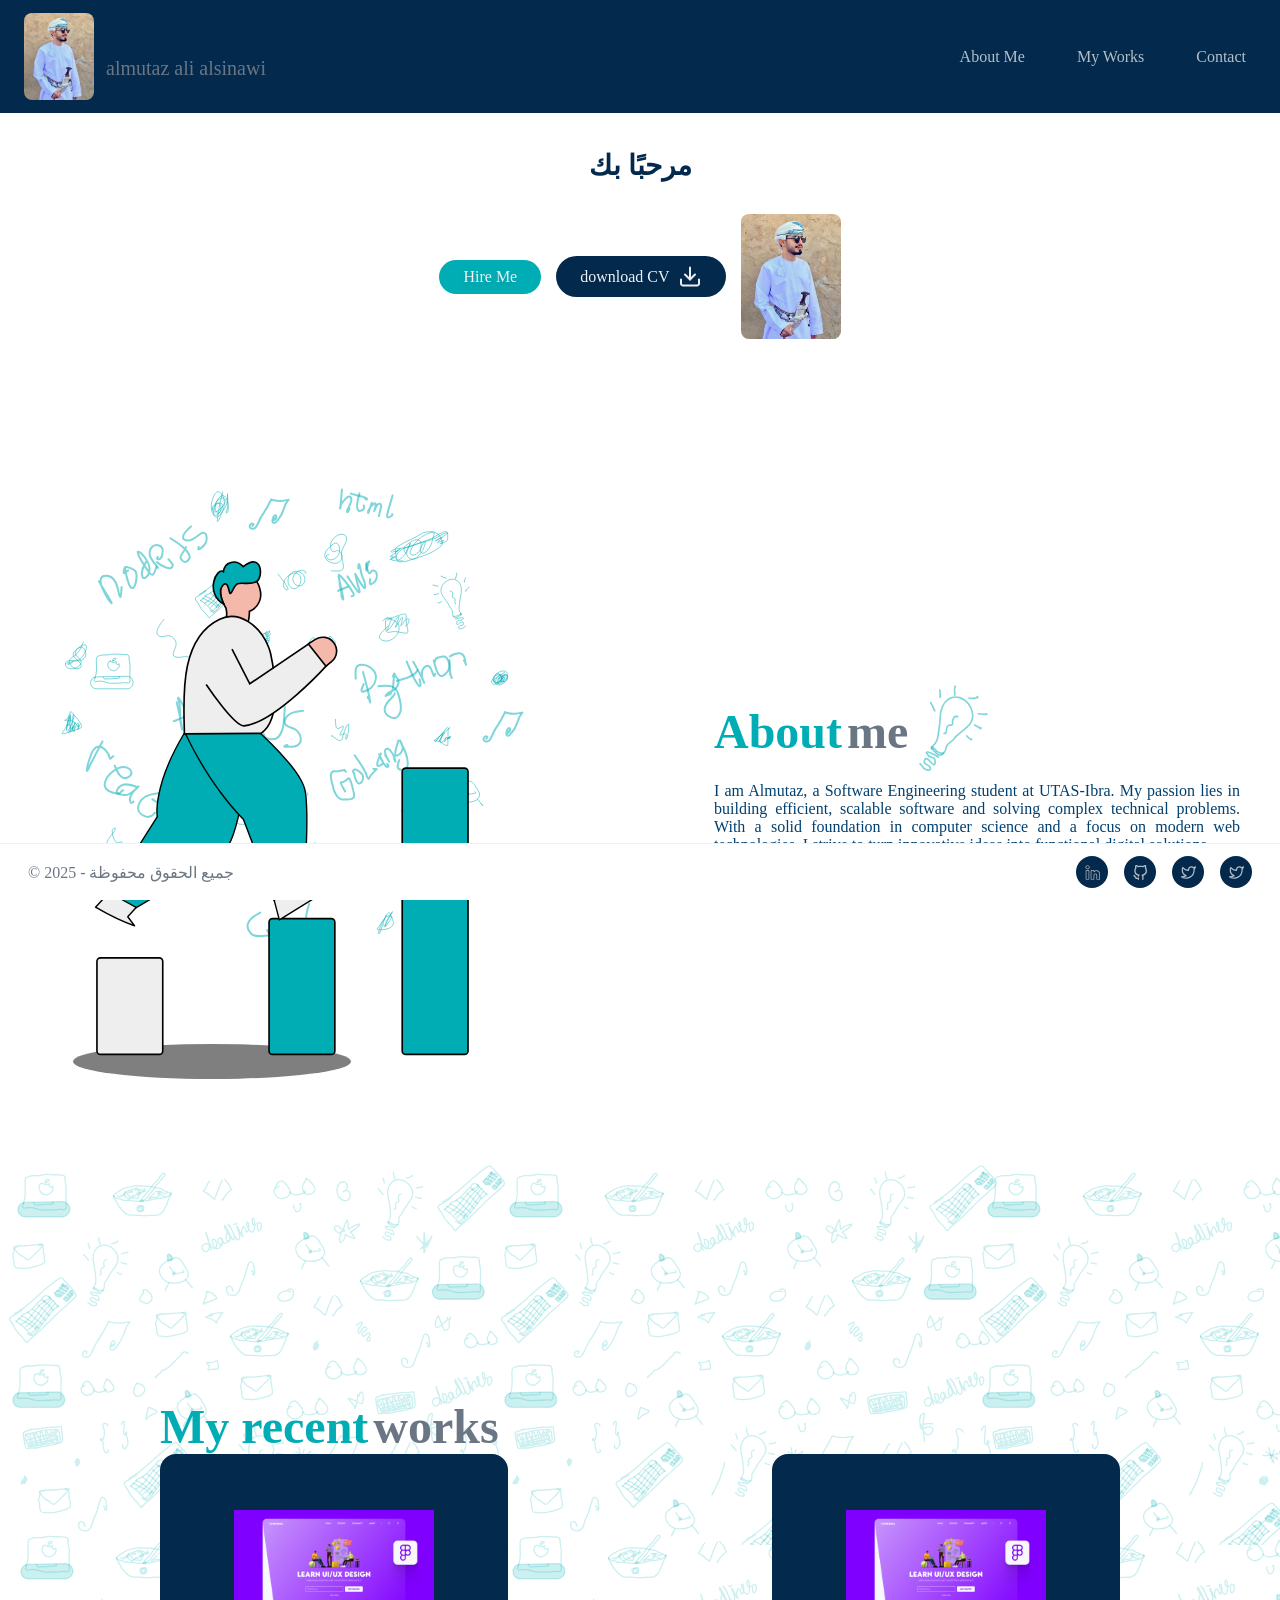
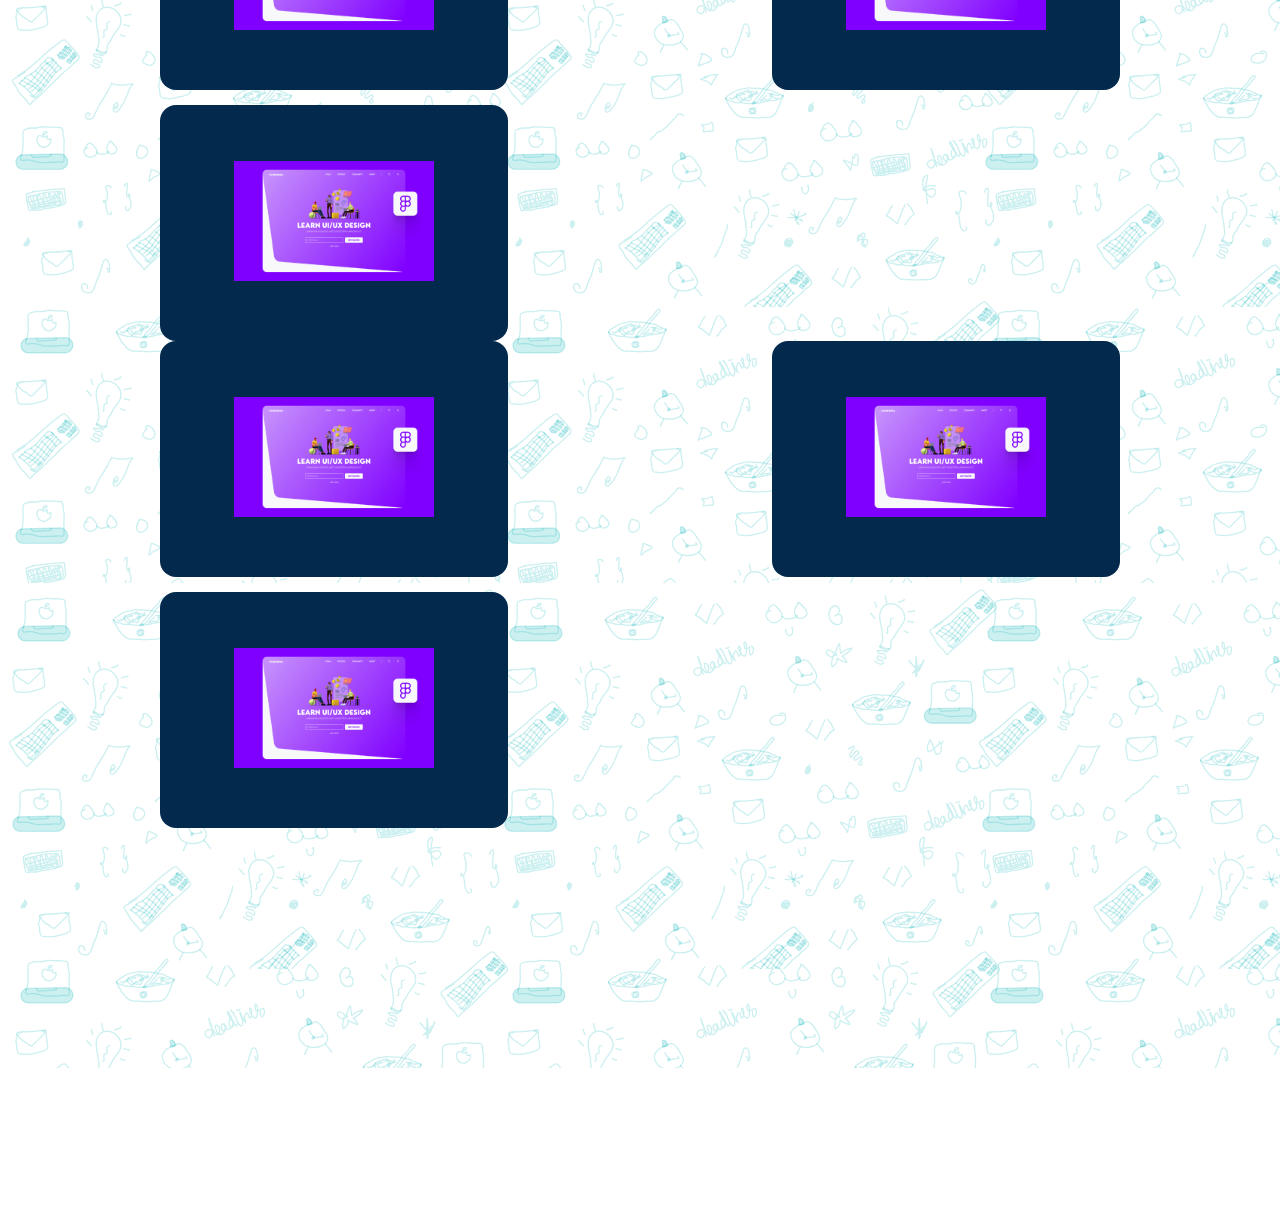
==== index.html @ 0784001b "my web 1.1" ====
<!-- index.html -->
<!doctype html>
<html lang="en" dir="rtl">
<head>
  <meta charset="utf-8">
  <meta name="viewport" content="width=device-width,initial-scale=1">
  <title>almutaz alsinawi</title>
  <link rel="stylesheet" href="styles.css" />
</head>


<body>
  <header>
    <div class="brand">
        <img src="img/imgindex/almutaz1.jpeg" alt="almutaz logo" class="logo-img">
      <div>
        <div>almutaz alsinawi</div>
        <div class="subtext">almutaz ali alsinawi</div>
      </div>
    </div>
    <nav class="navigation"><ul>
      <li><a class="nav-link" href="#aboutMe">About Me</a></li>
      <li><a class="nav-link" href="#about">My Works</a></li>
      <li><a class="nav-link" href="#categories">Contact</a></li>
      </ul>
    </nav>
  </header>

  <section class="hero">
    <div class="hero-left">
      <h1 class="headline">مرحبًا بك </h1>
      <!--
      <p class="sub">I'm Almutaz. I'm study in UTAS-Ibra. I'm Software Engineer</p>-->
    </div>
    <div class="hero-right">
      <a class="hireMe" href="#products">Hire Me</a>
      <a class="cv" href="CV/CV.pdf" download>download CV
        <img src="img/svg/download.svg" alt="download butten" />
      </a>
      <img src="img/imgindex/almutaz1.jpeg" alt="" class="heroImg">
    </div>
  </section>

  <section class="aboutMe" id="aboutMe">
          <img 
            src="img/svg/AboutMe.svg" 
            alt="aboutMeImg" 
            class="aboutMeImg">
          <div class="textContainer">
            <div class="textTitle">
              <h1 class="aboutName">About</h1>
              <h1 class="aboutTitle">me</h1>
              <img src="img/svg/lightbulb.svg" alt="lightbulb" class="light">
            </div>
            <p class="aboutMePar">
              I am Almutaz, a Software Engineering student at UTAS-Ibra.
               My passion lies in building efficient, 
               scalable software and solving complex technical problems. 
               With a solid foundation in computer science and a focus on modern web technologies,
               I strive to turn innovative ideas into functional digital solutions.
            </p>
          </div>
  </section>
    

  <section class="works" id="mywoks">
    <div class="workContainer">
      <div class="projectTitle">
        <h1 class="aboutName">My recent </h1>
        <h1 class="aboutTitle">works </h1>

      </div>
      <ul>
      <li><a class="nav-link" href="https://www.youtube.com/watch?v=VzAxCThj_5k&t=2006s"
         target="_blank"><img src="img/work/landingPage.png"></a></li>

      <li><a class="nav-link" href="https://www.youtube.com/watch?v=VzAxCThj_5k&t=2006s"
         target="_blank"><img src="img/work/landingPage.png"></a></li>

      <li><a class="nav-link" href="https://www.youtube.com/watch?v=VzAxCThj_5k&t=2006s"
         target="_blank"><img src="img/work/landingPage.png"></a></li>
      </ul>

      <ul>
      <li><a class="nav-link" href="https://www.youtube.com/watch?v=VzAxCThj_5k&t=2006s"
         target="_blank"><img src="img/work/landingPage.png"></a></li>

      <li><a class="nav-link" href="https://www.youtube.com/watch?v=VzAxCThj_5k&t=2006s"
         target="_blank"><img src="img/work/landingPage.png"></a></li>
         
      <li><a class="nav-link" href="https://www.youtube.com/watch?v=VzAxCThj_5k&t=2006s"
         target="_blank"><img src="img/work/landingPage.png"></a></li>
      </ul>
    
    </div>
  </section>

<!--
  <section class="contactContacMe" id="contactMe">
    <div class="contactTitle">
      <h1 class="aboutName">contact</h1>
      <h1 class="aboutTitle">me</h1>
    </div>
    <div class="contact">

      <div class="emailAndPhone"></div>
      <img src="img/svg/Email.svg" alt="email">
      <a href="mailro:almutaz1100@gmail.com">
        <h3>almutaz1100@gmail.com</h3>
      </a>
      </div>

      <div class="emailAndPhone"></div>
      <img src="img/svg/phone.svg" alt="phone">
        <h3>+968 9110 ****</h3>
      </a>
      </div>

    </div>

    <div class="socialMedia">
      <a href=""
      target="_blank">
      <img src="img/svg/linkedin.svg" alt="my linkedin"></a>

      <a href=""
      target="_blank">
      <img src="img/svg/github.svg" alt="my linkedin"></a>

      <a href=""
      target="_blank">
      <img src="img/svg/twitter.svg" alt="my linkedin"></a>

      <a href=""
      target="_blank">
      <img src="img/svg/twitter.svg" alt="my linkedin"></a>

    </div>

  </section>

-->


    

    

  <footer>
    <div class="footer-left">© 2025 - جميع الحقوق محفوظة</div>
    <div class="socialMedia">
      <a href=""
      target="_blank">
      <img src="img/svg/linkedin.svg" alt="my linkedin"></a>

      <a href=""
      target="_blank">
      <img src="img/svg/github.svg" alt="my linkedin"></a>

      <a href=""
      target="_blank">
      <img src="img/svg/twitter.svg" alt="my linkedin"></a>

      <a href=""
      target="_blank">
      <img src="img/svg/twitter.svg" alt="my linkedin"></a>

    </div>
    <!--
    <div class="socials"><a 
      href="https://www.tiktok.com/@alazzstore" target="_blank">
      تابعنا على تيك توك</a></div> -->
  </footer>

  <script>
    const searchInput = document.getElementById('search');
    const searchBtn = document.getElementById('searchBtn');
    const cards = Array.from(document.querySelectorAll('.product-card'));
    function doSearch(){
      const q = searchInput.value.trim().toLowerCase();
      cards.forEach(card=>{
        const title = card.dataset.title.toLowerCase();
        card.style.display = (q==='' || title.includes(q))? '' : 'none';
      });
    }
    searchBtn.addEventListener('click', doSearch);
    searchInput.addEventListener('keydown', e=>{if(e.key==='Enter')doSearch();});
  </script>


<script src="script.js"></script>


</body>
</html>
---- styles.css ----
:root{
--bg: #ffffff;
--dark-blue: #03294c;
--pale-yellow: #f7e8b8;
--muted: #6b7684;
--card-shadow: 0 6px 18px rgba(3,41,76,0.08);
}
* {box-sizing:border-box;
  margin:0;
  padding:0;
  scroll-behavior: smooth;
  font-family: "Poppins", serif;
} 


body{
  justify-content: space-between; /* هذا السطر هو السر: يدفع اللوجو لليسار والروابط لليمين */  direction: ltr; /* لضمان أن اليسار هو البداية للوجو */
  margin:0;
  font-family:'Segoe UI',Tahoma,sans-serif;
  background:var(--bg);
  color:#0b1220;
  padding-bottom:80px;
}
header {
  background: var(--dark-blue);
  color: white;
  display: flex;
  justify-content: space-between;
  align-items: center;
  padding: 0.8rem 1.5rem;
  position: sticky;
  top: 0;
  z-index: 1000;
}
.logo-img {
  width: 70px;        /* يمكن تعديل الحجم حسب اللوجو */
  height: auto;       /* يحافظ على نسبة الصورة */
  border-radius: 8px; /* إذا أردت زوايا مستديرة */
  object-fit: contain;
}

.navigation ul{

    display:flex;
    list-style-type: none;
    gap: 2rem;
}
.navigation a:hover{
    color:#00adb5;
}


.brand{display:flex;
    align-items:center;
    gap:12px;font-weight:700;
    font-size:20px;
    color:var(--dark-blue)}

.logo-bubble{width:44px;
    height:44px;
    border-radius:10px;
    background:var(--pale-yellow);
    display:flex;
    align-items:center;
    justify-content:center;
    font-weight:700;
    color:var(--dark-blue);
    box-shadow:var(--card-shadow)}

.subtext{font-size:20px;
    color:var(--muted);
    font-weight:500}
nav{display:flex;
    gap:16px;
    align-items:center}

a.nav-link{color:#ffffffb3;
    text-decoration:none;
    padding:8px 10px;
    border-radius:8px}
a.nav-link:hover{background:transparent;
    color:#f7e8b8}
.hero{padding:36px 28px;
    display:flex;
    gap:20px;
    align-items:center;      /* لتوسيط العناصر أفقياً */
    justify-content:center;  /* لتوسيط العناصر عمودياً */
    flex-direction: column; 
    text-align: center;      /* لضمان توسيط النصوص داخل الحاوية */
    margin: 5 rem auto;
}
.hero-left{
  max-width:720px;
  width:100%;
}

.hero-right{
  max-width:720px;
  display: flex;  /* تفعيل نظام الفليكس لجعل العناصر بجانب بعضها */
  gap: 15px;      /* إضافة مسافة مناسبة بين الزرين */
  align-items: center;    /* لضمان محاذاتهم عمودياً بشكل متناسق */
  justify-content: center; /* لتوسيط الأزرار تحت النص */
  flex-wrap: wrap;        /* للسماح بنزولهم تحت بعض في الشاشات الصغيرة جداً */
  flex-direction: row;    /* التأكد من ترتيبها أفقياً */
}

.hireMe {
    display: inline-flex;   /* للسماح للأيقونة والنص بالظهور بجانب بعض داخل الزر */
    background-color: #00adb5;
    color: #eef2f6;
    border-radius: 24px;
    text-decoration: none;
    padding: 0.5rem 1.5rem;
    text-shadow: 0px 4px 4px rgba(0,0,0,0.1);
}
.cv {
    background-color: var(--dark-blue);
    color: #eef2f6;
    border-radius: 24px;
    text-decoration: none;
    padding: 0.5rem 1.5rem;
    text-shadow: 0px 4px 4px rgba(0,0,0,0.1);
    display: flex;
    align-items: center;
    gap: 0.5rem;
    backdrop-filter: var(--dark-blue);

}
.heroImg {
  width: 100px;        /* يمكن تعديل الحجم حسب اللوجو */
  height: auto;       /* يحافظ على نسبة الصورة */
  border-radius: 8px; /* إذا أردت زوايا مستديرة */
  object-fit: contain;
}


.headline{font-size:28px;
    font-weight:
    800;
    color:var(--dark-blue);
    margin:0 0 12px}
.sub{color:var(--muted);
    margin:0 0 18px}

.promo-box{width:220px;height:140px;
    border-radius:12px;
    background:linear-gradient(180deg,var(--dark-blue),#02406f);
    display:flex;
    align-items:center;
    justify-content:center;
    color:white;
    font-weight:700}
.container{padding:0 28px}

/* aboutMe  */
.aboutMe{
  display: flex;
  justify-content: space-between;
  align-items: center;
  margin: 5rem auto;
  max-width: 1200px;
  gap: 10rem;
}
.textContainer{
  display: flex;
  flex-direction: column;
}
.textTitle {
  display: flex;
  align-items: center;
  gap: 5px;
  font-size: 2rem;
}
.aboutName{
  color: #00adb5;
}
.aboutTitle{
  color: #6b7684;
}
.aboutMePar{
  text-align: justify;
  color: #02406f;
}


/* works  */
.works{
  background-image: url("img/svg/background.svg");
  padding: 10rem 10rem;
  margin: 5rem 0rem;
}
.workContainer{
  display: flex;
  flex-direction: column;
  justify-content: space-around;
  align-items: left;
  margin: 5rem auto;
  max-width: 1200px;
}
.projectTitle{
  display: flex;
  align-items: center;
  justify-content: left;
  gap: 5px;
  font-size: 2rem;
}
.works ul{
  display: flex;
  flex-wrap: wrap;
  gap: 15px;
  list-style-type: none;
  align-items: center;
  justify-content: space-between;
}
.works li{
  border-radius: 16px;
  background-color: #03294c;
  backdrop-filter: blur(4px);
  padding: 1rem 4rem;
}
.works li img{
  width: 200px;
  height: 200px;
  object-fit: contain;
  transition: transform 0.2s;
}
.works li :hover {
  transform: scale(1.3);
}


/* contact  */
.contactContacMe{
  color: #03294c;
  display: flex;
  flex-direction: column;
  align-items: center;
  justify-content: space-around;
  gap: 2rem;
  margin: 2rem auto;
  max-width: 1200px;
}
.contactTitle{
  display: flex;
  align-items: center;
  justify-content: center;
  gap: 5rem;
  margin-bottom: 10px;
  font-size: 2rem;
}
.contact{
  display: flex;
  align-items: center;
  justify-content: center;
  margin-right: 5rem;
  gap: 20rem;
}
.contact h3, .contact a{
  color: var(--dark-blue);
  text-decoration: none;
}
.emailAndPhone{
  display: flex;
  align-items: center;
  justify-content: center;
  gap: 5px;
}


/* footer  */

footer{position:fixed;
    left:0;right:0;bottom:0;
    background:#fff;
    border-top:1px solid #eef2f6;
    padding:12px 28px;
    display:flex;
    justify-content:space-between;
    align-items:center}
.footer-left{color:var(--muted)}
.socials a{text-decoration:none;
    margin-left:12px;
    color:var(--dark-blue);
    font-weight:700}
.socialMedia{
  display: flex;
  align-items: center;
  justify-content: center;
  gap: 1rem;
}
.socialMedia a{
  width: 24px;
  height: 24px;
  display: flex;
  align-items: center;
  justify-content: center;
  border-radius: 50px;
  background-color: #03294c;
  backdrop-filter: blur(4px);
  padding: 1rem;
}
.socialMedia img{
  width: 15px;
  height: 15px;
}



  /* --- ضبط التجاوب للشاشات أقل من 1023px --- */
@media (max-width: 1023px) {

  /* 1. الهيدر: ترتيب عمودي لتجنب تداخل الروابط مع اللوجو */
  header {
    flex-direction: column;
    gap: 1rem;
    padding: 1rem;
    text-align: center;
  }

  .navigation ul {
    gap: 1rem;
    padding: 0;
  }

  /* 2. قسم الـ Hero: تصغير الخطوط وضبط الصورة */
  .hero {
    padding: 2rem 1rem;
    margin: 2rem auto;
  }
  
  .headline {
    font-size: 24px;
  }

  .heroImg {
    width: 150px; /* تكبير الصورة قليلاً لتناسب الموبايل */
  }

  /* 3. قسم About Me: إلغاء الفجوات الكبيرة (10rem) وترتيب العناصر فوق بعض */
  .aboutMe {
    flex-direction: column;
    gap: 2rem;
    padding: 0 20px;
    text-align: center;
    margin: 3rem auto;
  }
  .aboutMeImg {
    width: 300px;
    height: 300px;
  }

  .textTitle {
    justify-content: center;
    font-size: 1.5rem;
  }

  /* 4. قسم الأعمال Works: تقليل الحواشي الكبيرة وتوسيط العناصر */
  .works {
    padding: 4rem 1rem;
    margin: 2rem 0;
  }

  .workContainer {
    margin: 1rem auto;
    align-items: center;
  }

  .projectTitle {
    justify-content: center;
    font-size: 1.5rem;
  }

  .works ul {
    justify-content: center;
    gap: 20px;
  }

  .works li {
    padding: 1rem 2rem; /* تقليل الحشو الداخلي */
    width: 100%;
    max-width: 280px;
    display: flex;
    justify-content: center;
  }

  .works li img {
    width: 150px;
    height: 150px;
  }

  /* 5. قسم التواصل Contact: إلغاء الفجوة (20rem) وتوسيط المحتوى */
  .contact {
    flex-direction: column;
    gap: 2rem;
    margin-right: 0; /* إلغاء المارجن اليمين */
    padding: 0 20px;
  }

  .contactTitle {
    gap: 1rem;
    font-size: 1.5rem;
    flex-direction: column;
  }

  /* 6. الفوتر: تحويله من Fixed إلى Relative في الموبايل لكي لا يغطي المحتوى */
  footer {
    position: relative;
    flex-direction: column;
    gap: 1rem;
    padding: 20px;
    text-align: center;
  }

  .socialMedia {
    margin-top: 10px;
  }
  
  /* تعديل padding البودي في الموبايل */
  body {
    padding-bottom: 0;
  }
}
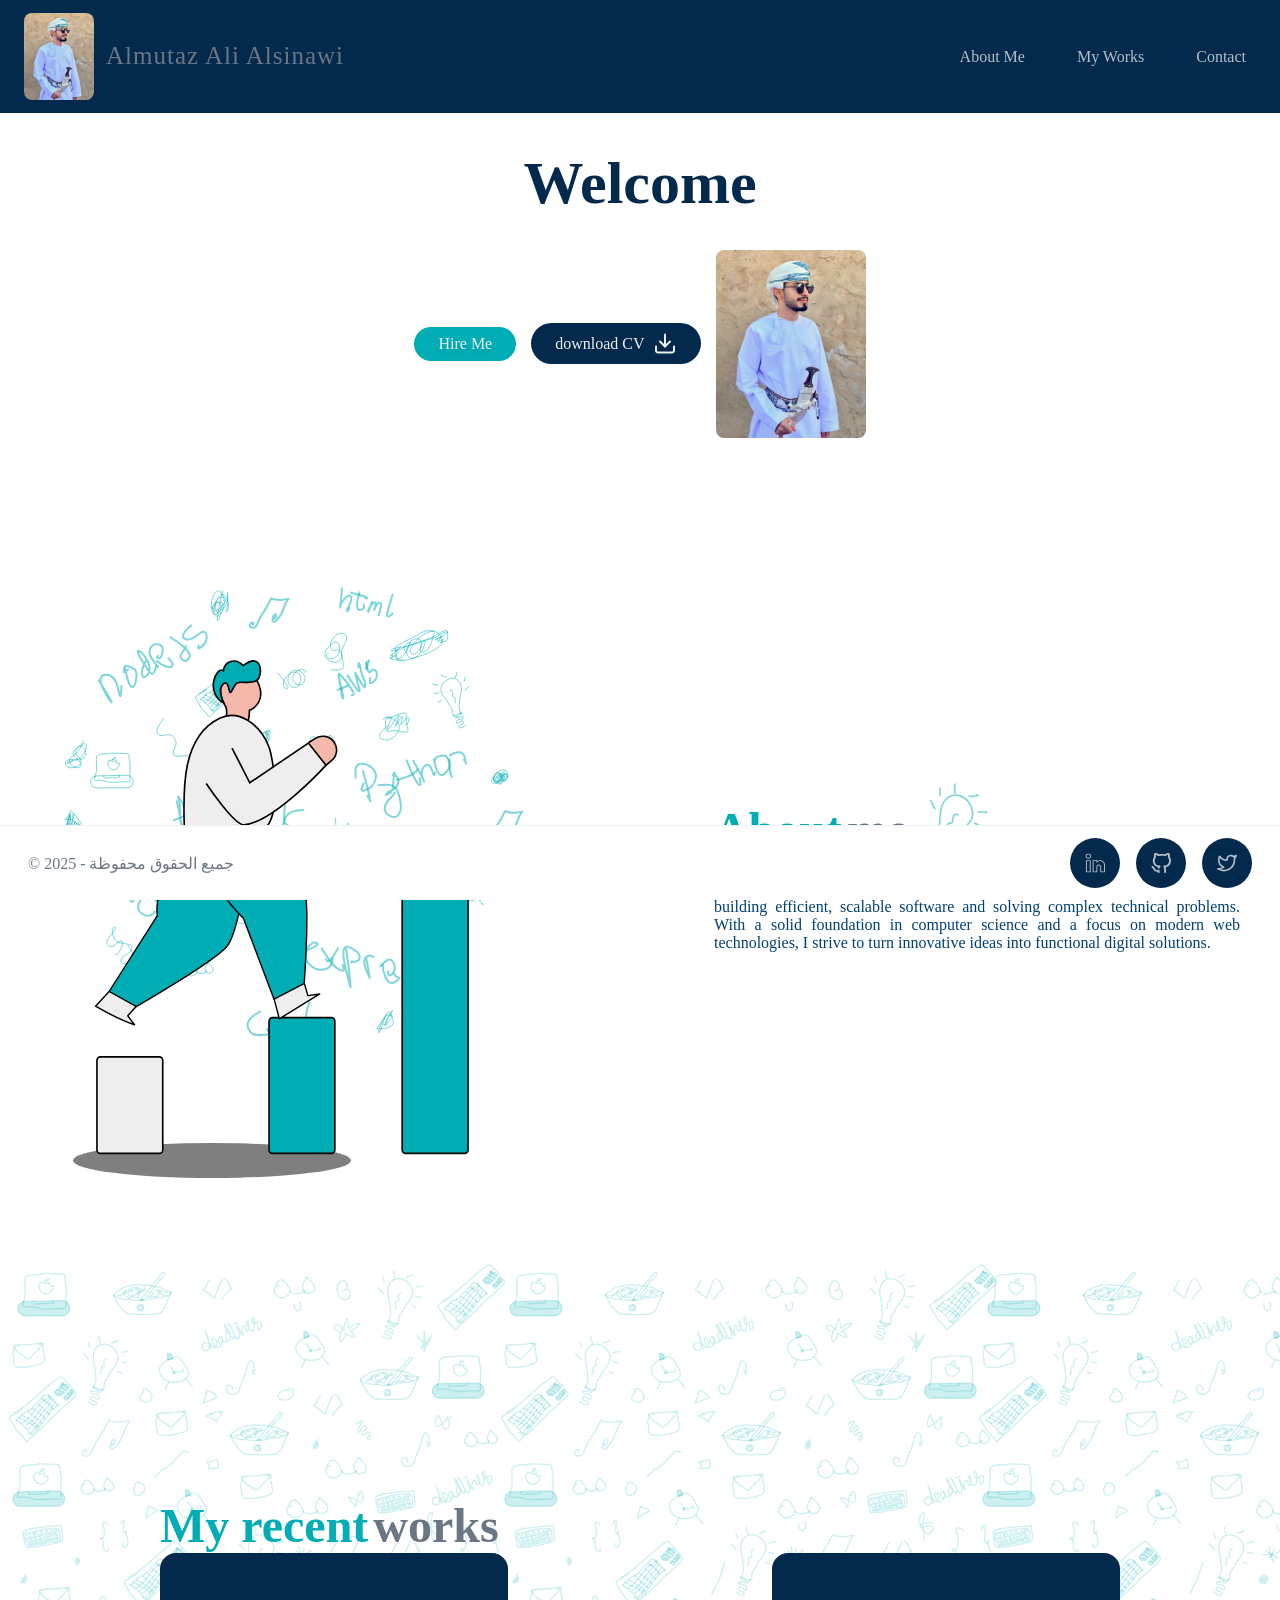
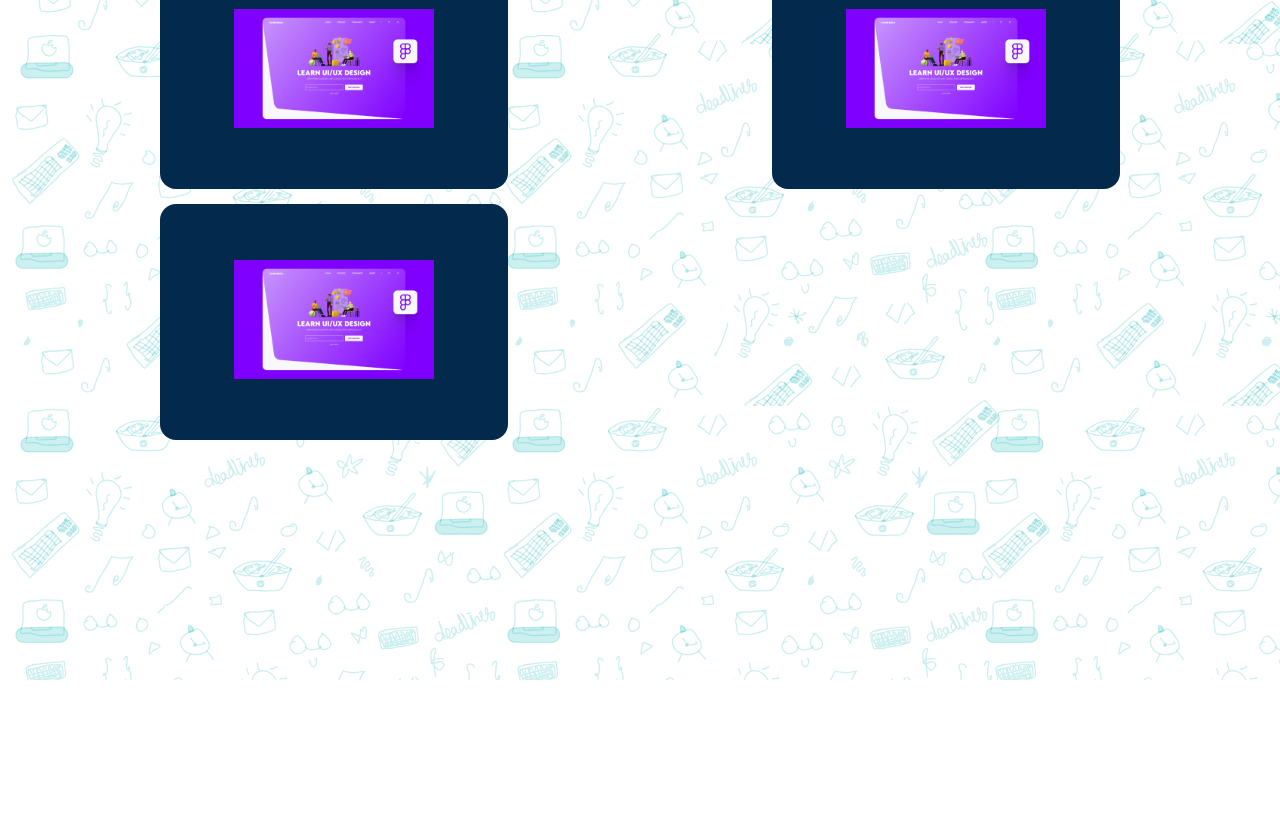
==== commit c562fd66: "my web 1.2" ====
--- a/index.html
+++ b/index.html
@@ -4,7 +4,7 @@
 <head>
   <meta charset="utf-8">
   <meta name="viewport" content="width=device-width,initial-scale=1">
-  <title>almutaz alsinawi</title>
+  <title>Almutaz Alsinawi</title>
   <link rel="stylesheet" href="styles.css" />
 </head>
 
@@ -15,20 +15,20 @@
         <img src="img/imgindex/almutaz1.jpeg" alt="almutaz logo" class="logo-img">
       <div>
         <div>almutaz alsinawi</div>
-        <div class="subtext">almutaz ali alsinawi</div>
+        <div class="subtext">Almutaz Ali Alsinawi</div>
       </div>
     </div>
     <nav class="navigation"><ul>
       <li><a class="nav-link" href="#aboutMe">About Me</a></li>
-      <li><a class="nav-link" href="#about">My Works</a></li>
-      <li><a class="nav-link" href="#categories">Contact</a></li>
+      <li><a class="nav-link" href="#mywoks">My Works</a></li>
+      <li><a class="nav-link" href="#footer">Contact</a></li>
       </ul>
     </nav>
   </header>
 
   <section class="hero">
     <div class="hero-left">
-      <h1 class="headline">مرحبًا بك </h1>
+      <h1 class="headline">Welcome</h1>
       <!--
       <p class="sub">I'm Almutaz. I'm study in UTAS-Ibra. I'm Software Engineer</p>-->
     </div>
@@ -81,17 +81,7 @@
          target="_blank"><img src="img/work/landingPage.png"></a></li>
       </ul>
 
-      <ul>
-      <li><a class="nav-link" href="https://www.youtube.com/watch?v=VzAxCThj_5k&t=2006s"
-         target="_blank"><img src="img/work/landingPage.png"></a></li>
-
-      <li><a class="nav-link" href="https://www.youtube.com/watch?v=VzAxCThj_5k&t=2006s"
-         target="_blank"><img src="img/work/landingPage.png"></a></li>
-         
-      <li><a class="nav-link" href="https://www.youtube.com/watch?v=VzAxCThj_5k&t=2006s"
-         target="_blank"><img src="img/work/landingPage.png"></a></li>
-      </ul>
-    
+      
     </div>
   </section>
 
@@ -146,22 +136,18 @@
 
     
 
-  <footer>
+  <footer id="footer">
     <div class="footer-left">© 2025 - جميع الحقوق محفوظة</div>
     <div class="socialMedia">
-      <a href=""
+      <a href="https://www.linkedin.com/in/almutaz-alsinawi-54545937b?utm_source=share_via&utm_content=profile&utm_medium=member_ios"
       target="_blank">
       <img src="img/svg/linkedin.svg" alt="my linkedin"></a>
 
-      <a href=""
+      <a href="https://www.tiktok.com/@qmx_8?_r=1&_t=ZS-95FrWxTBQGX"
       target="_blank">
       <img src="img/svg/github.svg" alt="my linkedin"></a>
 
-      <a href=""
-      target="_blank">
-      <img src="img/svg/twitter.svg" alt="my linkedin"></a>
-
-      <a href=""
+      <a href="https://www.instagram.com/alm3tz7?igsh=MWdrazI4eGU5dzdoNw%3D%3D&utm_source=qr"
       target="_blank">
       <img src="img/svg/twitter.svg" alt="my linkedin"></a>
 
@@ -172,23 +158,7 @@
       تابعنا على تيك توك</a></div> -->
   </footer>
 
-  <script>
-    const searchInput = document.getElementById('search');
-    const searchBtn = document.getElementById('searchBtn');
-    const cards = Array.from(document.querySelectorAll('.product-card'));
-    function doSearch(){
-      const q = searchInput.value.trim().toLowerCase();
-      cards.forEach(card=>{
-        const title = card.dataset.title.toLowerCase();
-        card.style.display = (q==='' || title.includes(q))? '' : 'none';
-      });
-    }
-    searchBtn.addEventListener('click', doSearch);
-    searchInput.addEventListener('keydown', e=>{if(e.key==='Enter')doSearch();});
-  </script>
-
-
-<script src="script.js"></script>
+  
 
 
 </body>
--- a/styles.css
+++ b/styles.css
@@ -67,9 +67,11 @@
     color:var(--dark-blue);
     box-shadow:var(--card-shadow)}
 
-.subtext{font-size:20px;
+.subtext{font-size:25px;
     color:var(--muted);
-    font-weight:500}
+    font-weight:500;
+    letter-spacing: 1px;
+    margin-bottom: 25px;}
 nav{display:flex;
     gap:16px;
     align-items:center}
@@ -127,16 +129,15 @@
 
 }
 .heroImg {
-  width: 100px;        /* يمكن تعديل الحجم حسب اللوجو */
+  width: 150px;        /* يمكن تعديل الحجم حسب اللوجو */
   height: auto;       /* يحافظ على نسبة الصورة */
   border-radius: 8px; /* إذا أردت زوايا مستديرة */
   object-fit: contain;
 }
 
 
-.headline{font-size:28px;
-    font-weight:
-    800;
+.headline{font-size:60px;
+    font-weight:800px;
     color:var(--dark-blue);
     margin:0 0 12px}
 .sub{color:var(--muted);
@@ -289,8 +290,8 @@
   gap: 1rem;
 }
 .socialMedia a{
-  width: 24px;
-  height: 24px;
+  width: 50px;
+  height: 50px;
   display: flex;
   align-items: center;
   justify-content: center;
@@ -300,8 +301,8 @@
   padding: 1rem;
 }
 .socialMedia img{
-  width: 15px;
-  height: 15px;
+  width: 20px;
+  height: 20px;
 }
 
 
@@ -329,7 +330,7 @@
   }
   
   .headline {
-    font-size: 24px;
+    font-size: 40px;
   }
 
   .heroImg {
@@ -404,15 +405,16 @@
 
   /* 6. الفوتر: تحويله من Fixed إلى Relative في الموبايل لكي لا يغطي المحتوى */
   footer {
+    display: flex;
     position: relative;
-    flex-direction: column;
+    flex-direction: column-reverse;
     gap: 1rem;
     padding: 20px;
     text-align: center;
   }
 
   .socialMedia {
-    margin-top: 10px;
+    margin-top: 15px;
   }
   
   /* تعديل padding البودي في الموبايل */
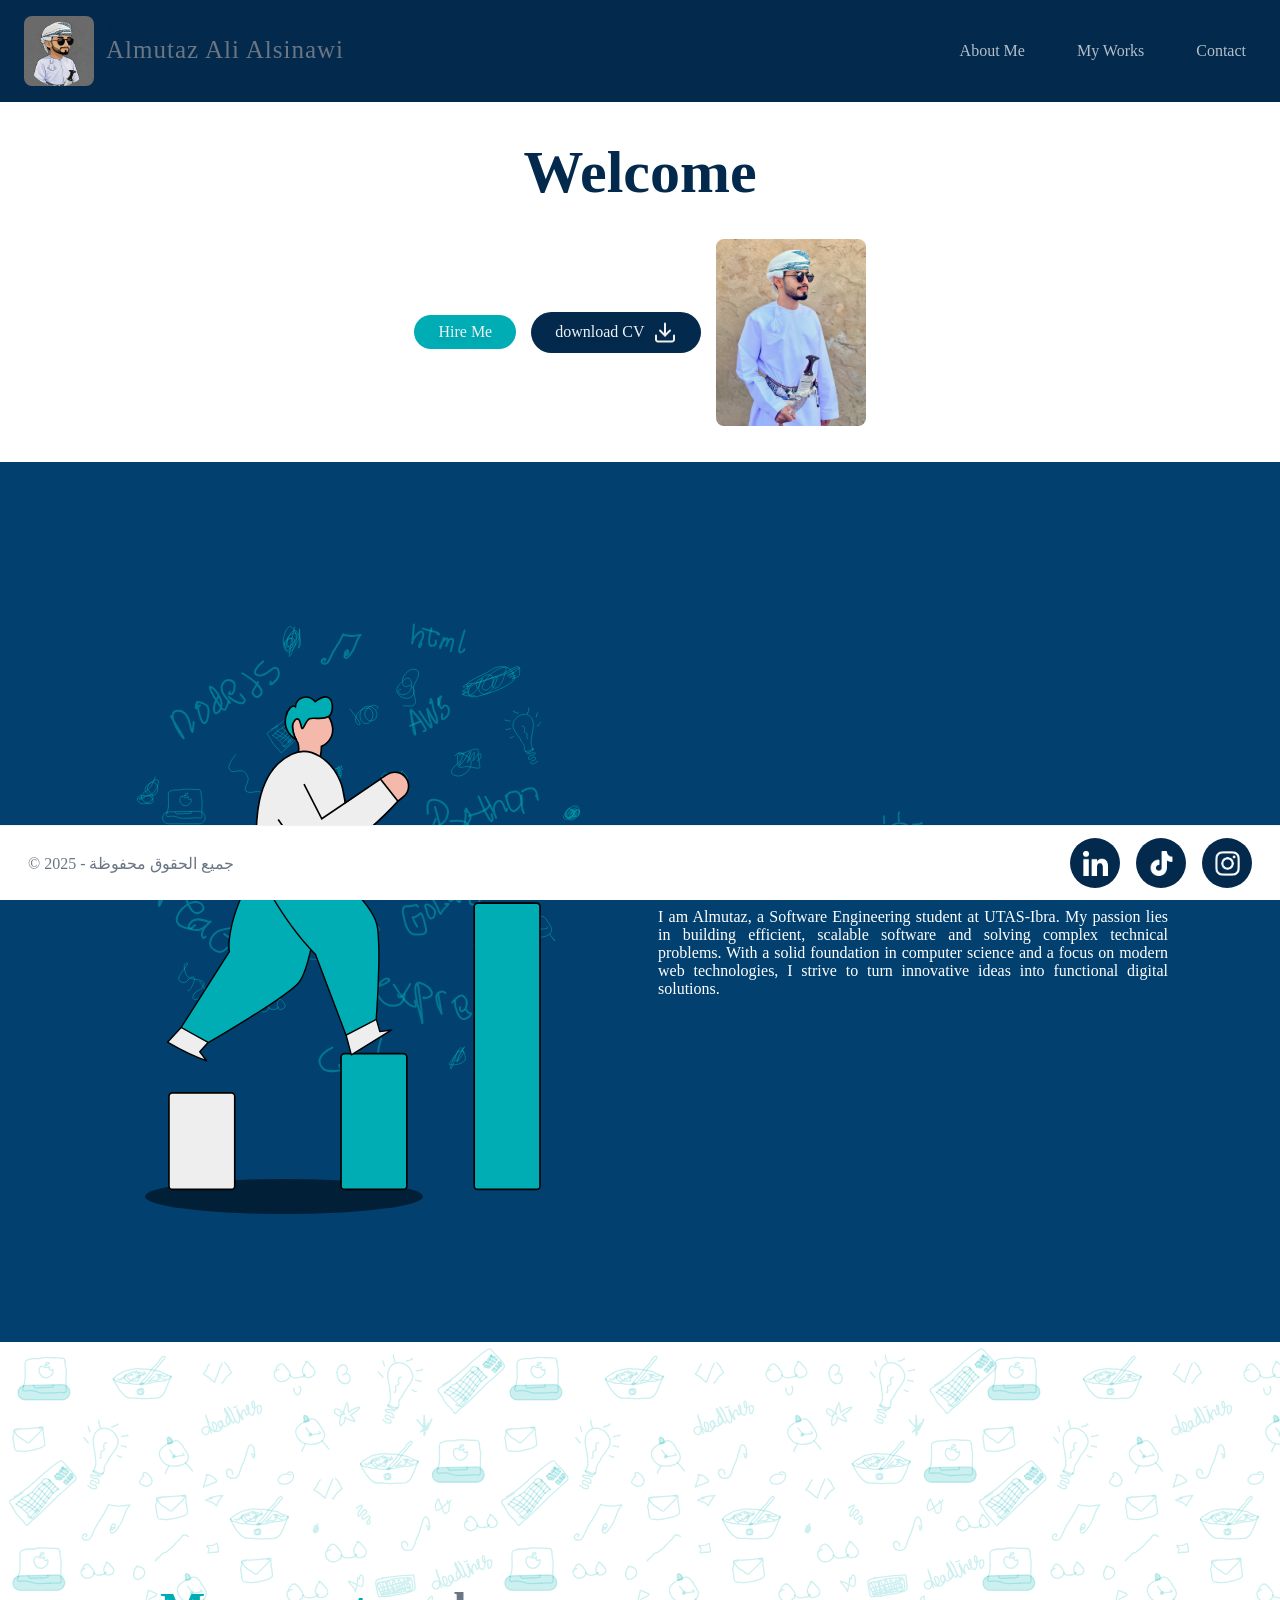
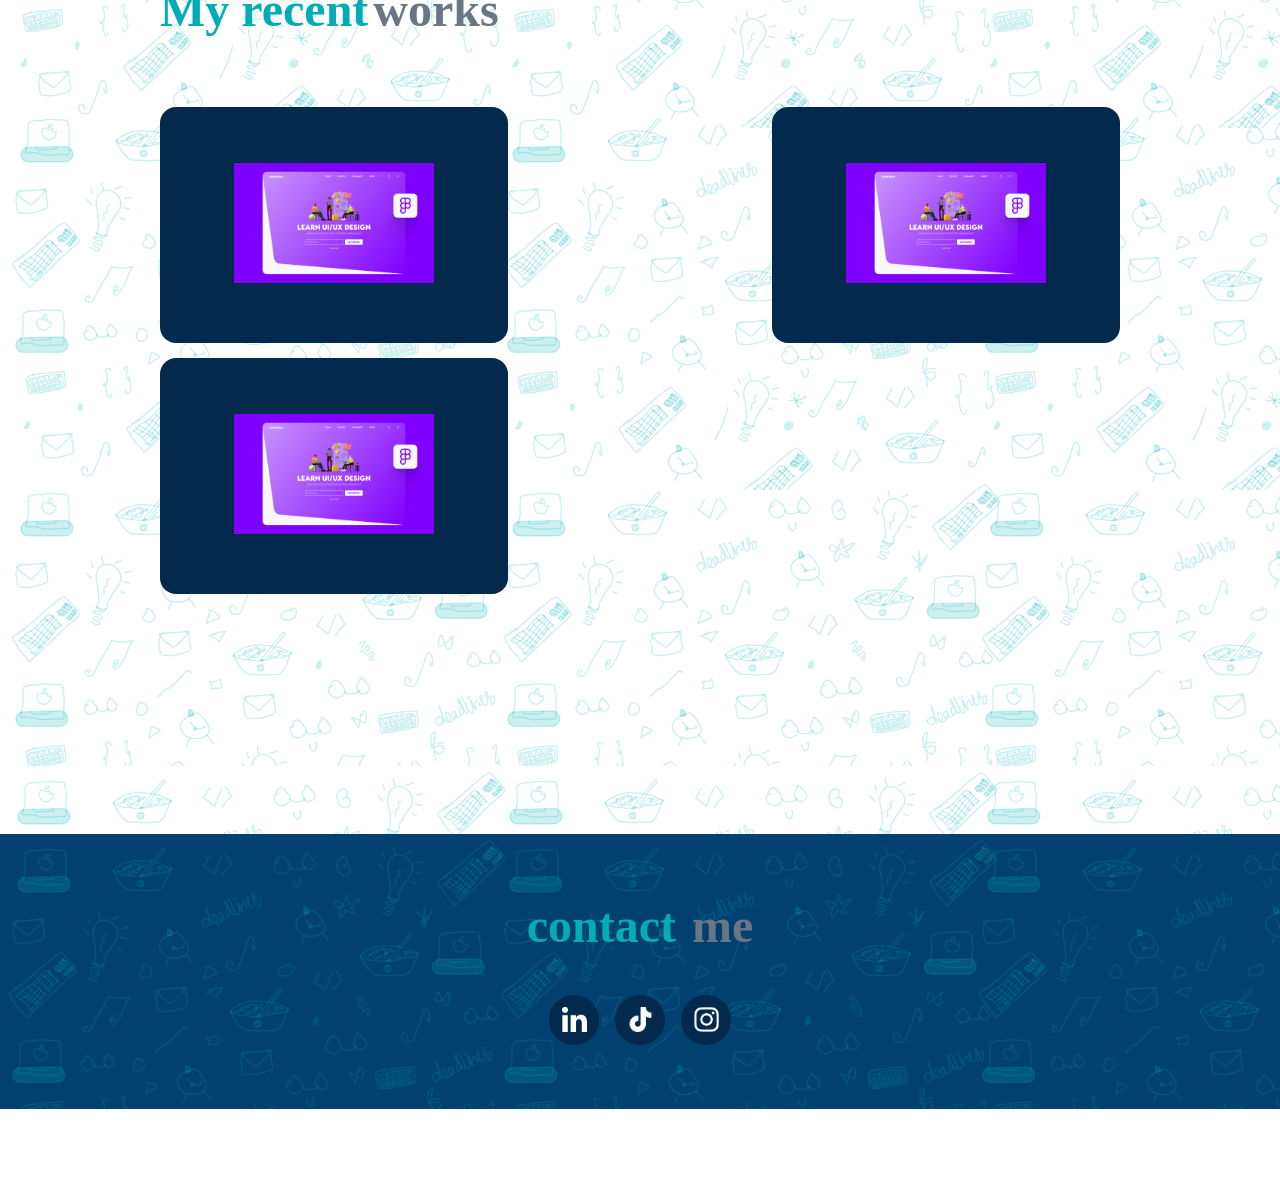
==== commit 0a75ba45: "my web1.3" ====
--- a/index.html
+++ b/index.html
@@ -12,7 +12,7 @@
 <body>
   <header>
     <div class="brand">
-        <img src="img/imgindex/almutaz1.jpeg" alt="almutaz logo" class="logo-img">
+        <img src="img/imgindex/almutaz3.jpeg" alt="almutaz logo" class="logo-img">
       <div>
         <div>almutaz alsinawi</div>
         <div class="subtext">Almutaz Ali Alsinawi</div>
@@ -21,7 +21,7 @@
     <nav class="navigation"><ul>
       <li><a class="nav-link" href="#aboutMe">About Me</a></li>
       <li><a class="nav-link" href="#mywoks">My Works</a></li>
-      <li><a class="nav-link" href="#footer">Contact</a></li>
+      <li><a class="nav-link" href="#contactMe">Contact</a></li>
       </ul>
     </nav>
   </header>
@@ -71,13 +71,13 @@
 
       </div>
       <ul>
-      <li><a class="nav-link" href="https://www.youtube.com/watch?v=VzAxCThj_5k&t=2006s"
+      <li><a class="nav-link" href=""
          target="_blank"><img src="img/work/landingPage.png"></a></li>
 
-      <li><a class="nav-link" href="https://www.youtube.com/watch?v=VzAxCThj_5k&t=2006s"
+      <li><a class="nav-link" href=""
          target="_blank"><img src="img/work/landingPage.png"></a></li>
 
-      <li><a class="nav-link" href="https://www.youtube.com/watch?v=VzAxCThj_5k&t=2006s"
+      <li><a class="nav-link" href=""
          target="_blank"><img src="img/work/landingPage.png"></a></li>
       </ul>
 
@@ -85,51 +85,34 @@
     </div>
   </section>
 
-<!--
+
   <section class="contactContacMe" id="contactMe">
     <div class="contactTitle">
       <h1 class="aboutName">contact</h1>
       <h1 class="aboutTitle">me</h1>
     </div>
-    <div class="contact">
-
-      <div class="emailAndPhone"></div>
-      <img src="img/svg/Email.svg" alt="email">
-      <a href="mailro:almutaz1100@gmail.com">
-        <h3>almutaz1100@gmail.com</h3>
-      </a>
-      </div>
-
-      <div class="emailAndPhone"></div>
-      <img src="img/svg/phone.svg" alt="phone">
-        <h3>+968 9110 ****</h3>
-      </a>
-      </div>
+    
 
     </div>
 
     <div class="socialMedia">
-      <a href=""
+      <a  href="https://www.linkedin.com/in/almutaz-alsinawi-54545937b?utm_source=share_via&utm_content=profile&utm_medium=member_ios"
       target="_blank">
-      <img src="img/svg/linkedin.svg" alt="my linkedin"></a>
+      <img src="img/svg/Linkedin2.png" alt="my linkedin"></a>
 
-      <a href=""
+      <a href="https://www.tiktok.com/@qmx_8?_r=1&_t=ZS-95FrWxTBQGX"
       target="_blank">
-      <img src="img/svg/github.svg" alt="my linkedin"></a>
+      <img src="img/svg/tik.png" alt="my linkedin"></a>
 
-      <a href=""
+      <a href="https://www.instagram.com/alm3tz7?igsh=MWdrazI4eGU5dzdoNw%3D%3D&utm_source=qr"
       target="_blank">
-      <img src="img/svg/twitter.svg" alt="my linkedin"></a>
-
-      <a href=""
-      target="_blank">
-      <img src="img/svg/twitter.svg" alt="my linkedin"></a>
+      <img src="img/svg/insta.png" alt="my linkedin"></a>
 
     </div>
 
   </section>
 
--->
+
 
 
     
@@ -141,15 +124,15 @@
     <div class="socialMedia">
       <a href="https://www.linkedin.com/in/almutaz-alsinawi-54545937b?utm_source=share_via&utm_content=profile&utm_medium=member_ios"
       target="_blank">
-      <img src="img/svg/linkedin.svg" alt="my linkedin"></a>
+      <img src="img/svg/Linkedin2.png" alt="my linkedin"></a>
 
       <a href="https://www.tiktok.com/@qmx_8?_r=1&_t=ZS-95FrWxTBQGX"
       target="_blank">
-      <img src="img/svg/github.svg" alt="my linkedin"></a>
+      <img src="img/svg/tik.png" alt="my linkedin"></a>
 
       <a href="https://www.instagram.com/alm3tz7?igsh=MWdrazI4eGU5dzdoNw%3D%3D&utm_source=qr"
       target="_blank">
-      <img src="img/svg/twitter.svg" alt="my linkedin"></a>
+      <img src="img/svg/insta.png" alt="my linkedin"></a>
 
     </div>
     <!--
--- a/styles.css
+++ b/styles.css
@@ -82,7 +82,8 @@
     border-radius:8px}
 a.nav-link:hover{background:transparent;
     color:#f7e8b8}
-.hero{padding:36px 28px;
+.hero{
+    padding:36px 28px;
     display:flex;
     gap:20px;
     align-items:center;      /* لتوسيط العناصر أفقياً */
@@ -115,6 +116,8 @@
     padding: 0.5rem 1.5rem;
     text-shadow: 0px 4px 4px rgba(0,0,0,0.1);
 }
+a.hireMe:hover{
+    color:#f7e8b8}
 .cv {
     background-color: var(--dark-blue);
     color: #eef2f6;
@@ -126,8 +129,9 @@
     align-items: center;
     gap: 0.5rem;
     backdrop-filter: var(--dark-blue);
-
-}
+}
+a.cv:hover{
+    color:#f7e8b8}
 .heroImg {
   width: 150px;        /* يمكن تعديل الحجم حسب اللوجو */
   height: auto;       /* يحافظ على نسبة الصورة */
@@ -155,12 +159,12 @@
 
 /* aboutMe  */
 .aboutMe{
+  background-color: #02406f;
   display: flex;
   justify-content: space-between;
   align-items: center;
-  margin: 5rem auto;
-  max-width: 1200px;
-  gap: 10rem;
+  padding: 8rem 7rem;
+  gap: 2rem;
 }
 .textContainer{
   display: flex;
@@ -177,10 +181,12 @@
 }
 .aboutTitle{
   color: #6b7684;
+  max-width: 1200px;
 }
 .aboutMePar{
   text-align: justify;
-  color: #02406f;
+  color: #ffffff;
+  max-width: 1200px;
 }
 
 
@@ -188,7 +194,7 @@
 .works{
   background-image: url("img/svg/background.svg");
   padding: 10rem 10rem;
-  margin: 5rem 0rem;
+  
 }
 .workContainer{
   display: flex;
@@ -204,6 +210,7 @@
   justify-content: left;
   gap: 5px;
   font-size: 2rem;
+  margin-bottom: 70px;
 }
 .works ul{
   display: flex;
@@ -232,20 +239,21 @@
 
 /* contact  */
 .contactContacMe{
-  color: #03294c;
+  background-image: url("img/svg/background.svg");
+  background-color: #02406f;
   display: flex;
   flex-direction: column;
   align-items: center;
   justify-content: space-around;
   gap: 2rem;
-  margin: 2rem auto;
-  max-width: 1200px;
+  padding: 4rem 10rem
+  
 }
 .contactTitle{
   display: flex;
   align-items: center;
   justify-content: center;
-  gap: 5rem;
+  gap: 1rem;
   margin-bottom: 10px;
   font-size: 2rem;
 }
@@ -256,16 +264,7 @@
   margin-right: 5rem;
   gap: 20rem;
 }
-.contact h3, .contact a{
-  color: var(--dark-blue);
-  text-decoration: none;
-}
-.emailAndPhone{
-  display: flex;
-  align-items: center;
-  justify-content: center;
-  gap: 5px;
-}
+
 
 
 /* footer  */
@@ -301,10 +300,13 @@
   padding: 1rem;
 }
 .socialMedia img{
-  width: 20px;
-  height: 20px;
-}
-
+  width: 25px;
+  height: 25px;
+  transition: transform 0.2s;
+}
+.socialMedia a :hover {
+  transform: scale(1.3);
+}
 
 
   /* --- ضبط التجاوب للشاشات أقل من 1023px --- */
@@ -341,7 +343,7 @@
   .aboutMe {
     flex-direction: column;
     gap: 2rem;
-    padding: 0 20px;
+    padding: 50px 30px;
     text-align: center;
     margin: 3rem auto;
   }
@@ -400,7 +402,7 @@
   .contactTitle {
     gap: 1rem;
     font-size: 1.5rem;
-    flex-direction: column;
+    
   }
 
   /* 6. الفوتر: تحويله من Fixed إلى Relative في الموبايل لكي لا يغطي المحتوى */
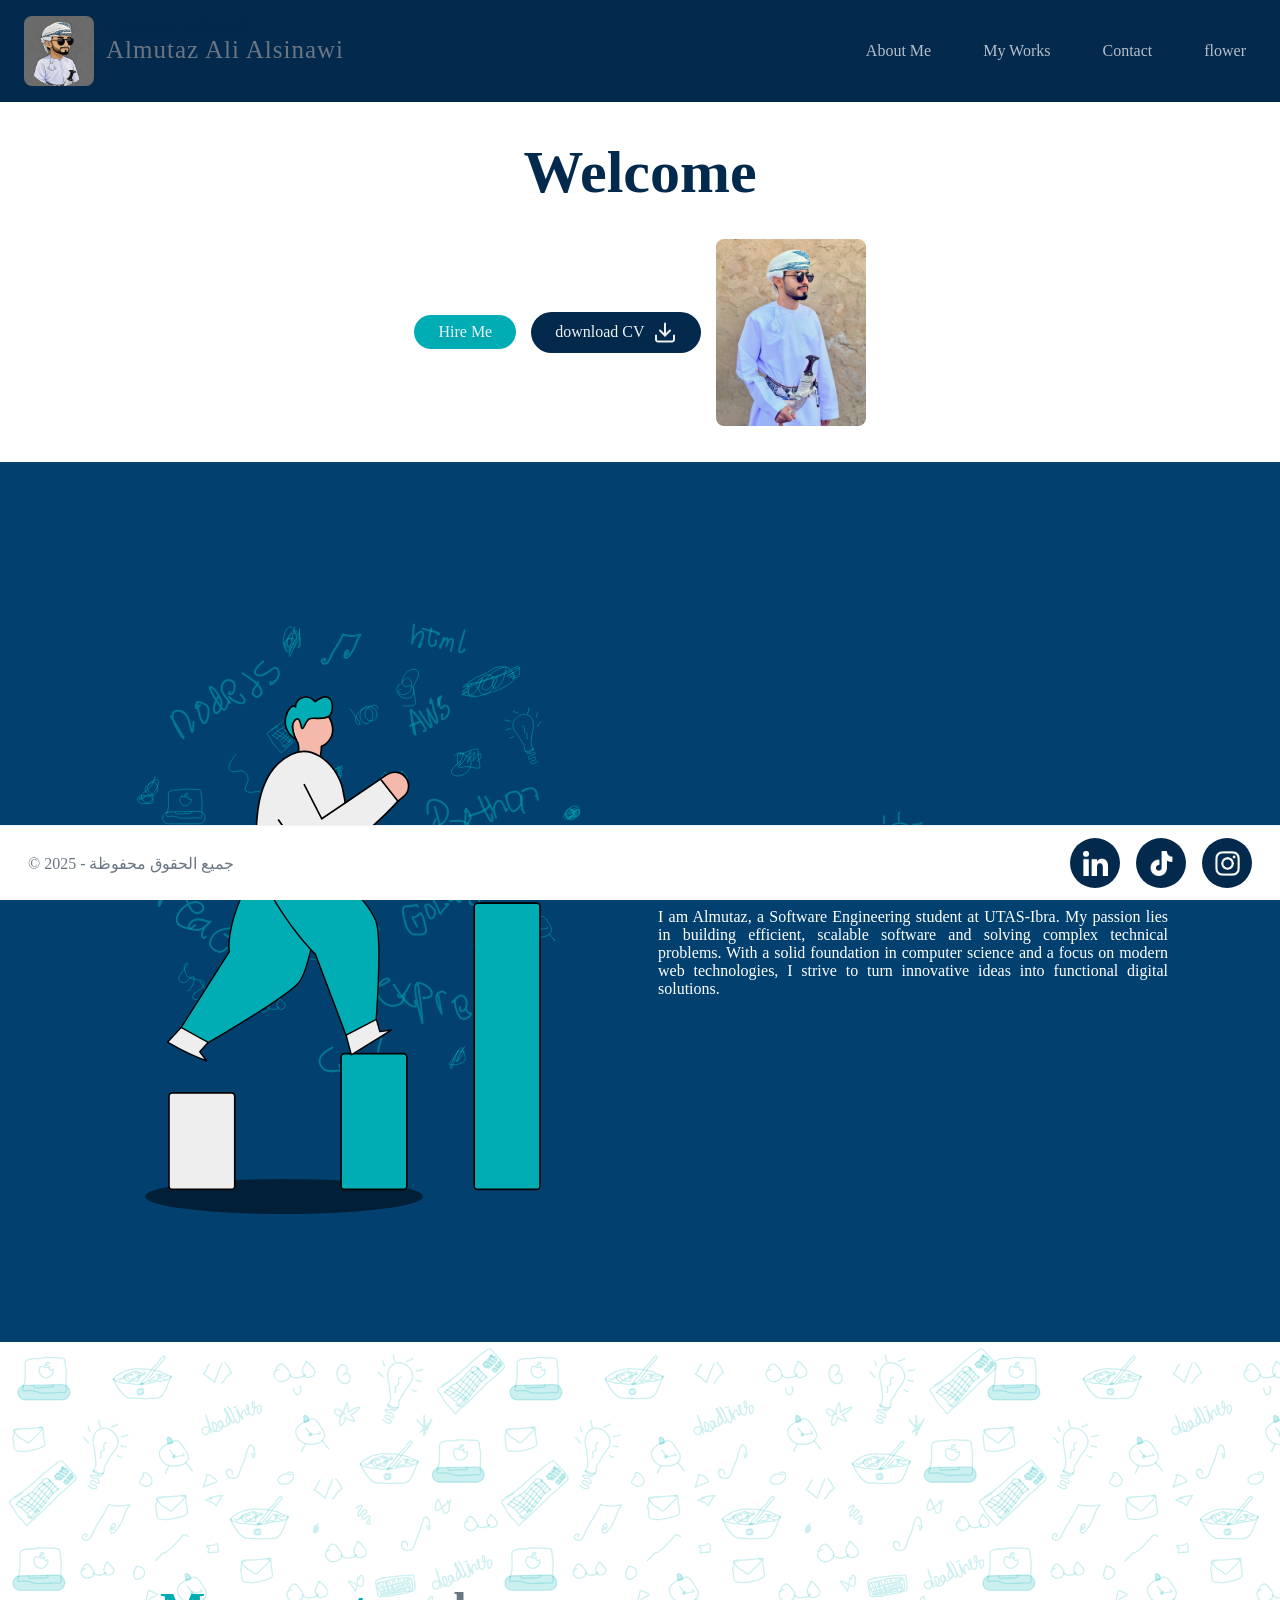
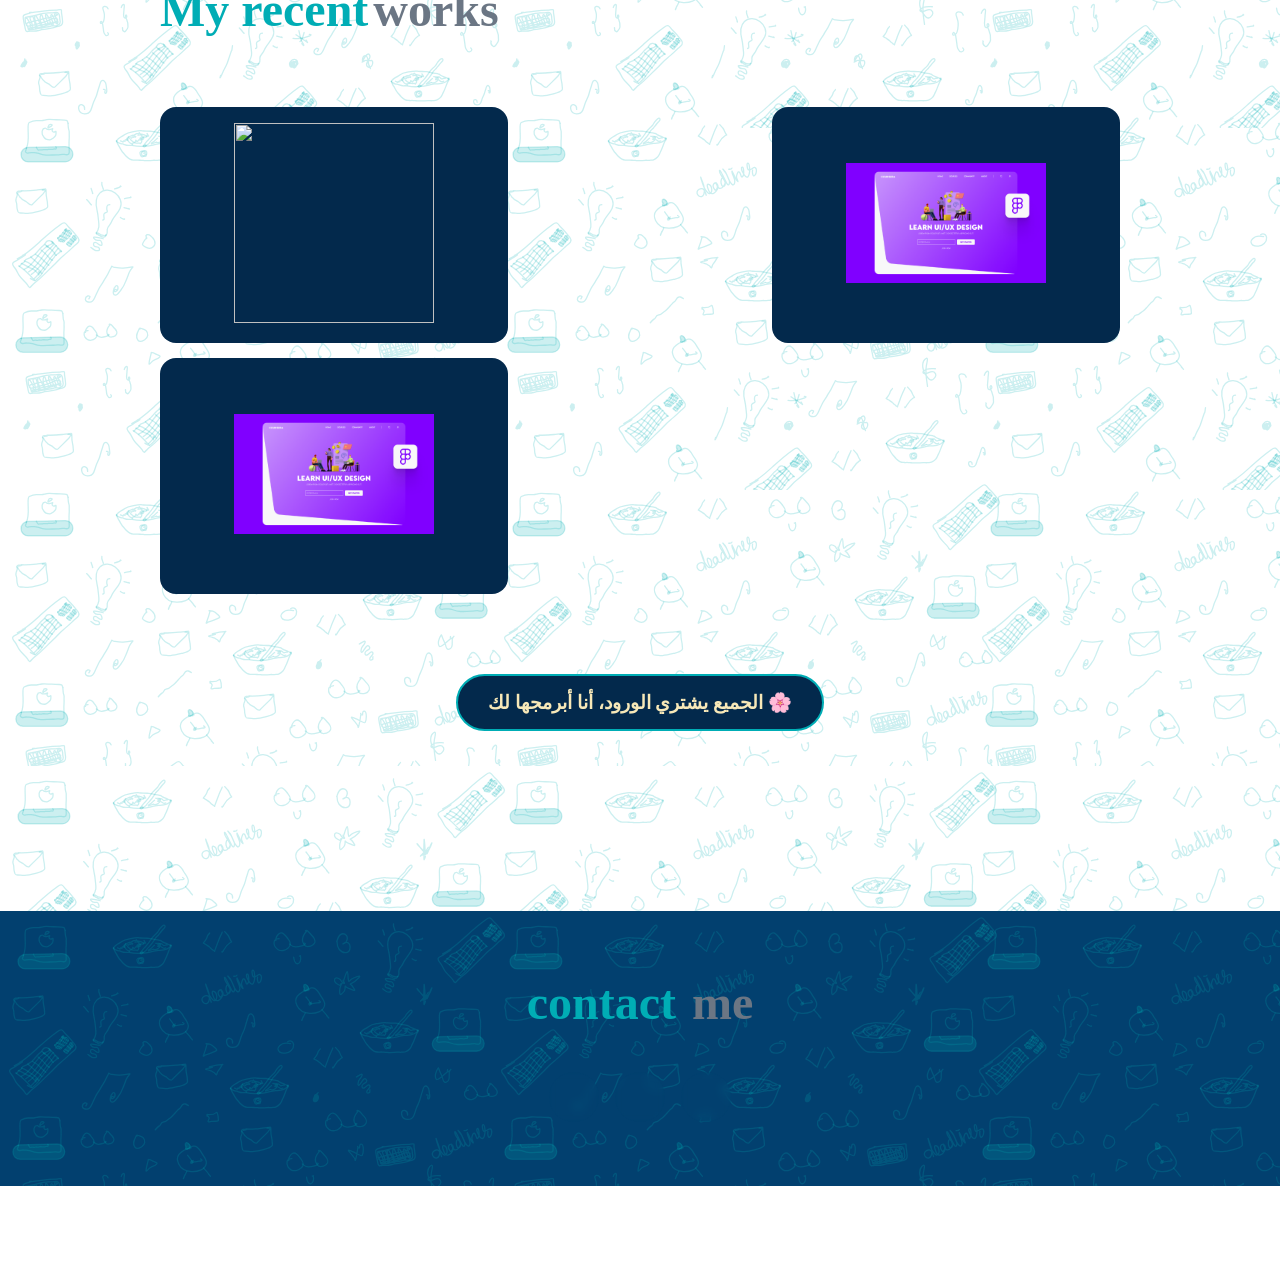
==== commit 57ecc6ce: "1.4" ====
--- a/index.html
+++ b/index.html
@@ -22,6 +22,7 @@
       <li><a class="nav-link" href="#aboutMe">About Me</a></li>
       <li><a class="nav-link" href="#mywoks">My Works</a></li>
       <li><a class="nav-link" href="#contactMe">Contact</a></li>
+      <li><a class="nav-link" href="flower.html">flower</a></li>
       </ul>
     </nav>
   </header>
@@ -39,6 +40,11 @@
       </a>
       <img src="img/imgindex/almutaz1.jpeg" alt="" class="heroImg">
     </div>
+
+
+
+
+
   </section>
 
   <section class="aboutMe" id="aboutMe">
@@ -71,19 +77,28 @@
 
       </div>
       <ul>
-      <li><a class="nav-link" href=""
+      <li><a class="nav-link" href="flower.html"
+         target="_blank"><img src="img/work/flower.jpeg"></a></li>
+
+      <li><a class="nav-link" href="flower.html"
          target="_blank"><img src="img/work/landingPage.png"></a></li>
 
-      <li><a class="nav-link" href=""
-         target="_blank"><img src="img/work/landingPage.png"></a></li>
-
-      <li><a class="nav-link" href=""
+      <li><a class="nav-link" href="flower.html"
          target="_blank"><img src="img/work/landingPage.png"></a></li>
       </ul>
 
       
     </div>
+    <div class="flower-wrapper">
+    <button id="flowerBtn" class="magic-button">
+        الجميع يشتري الورود، أنا أبرمجها لك 🌸
+    </button>
+</div>
+
+
   </section>
+
+
 
 
   <section class="contactContacMe" id="contactMe">
@@ -93,7 +108,8 @@
     </div>
     
 
-    </div>
+    
+
 
     <div class="socialMedia">
       <a  href="https://www.linkedin.com/in/almutaz-alsinawi-54545937b?utm_source=share_via&utm_content=profile&utm_medium=member_ios"
@@ -143,6 +159,6 @@
 
   
 
-
+<script src="script.js"></script>
 </body>
 </html>
--- a/styles.css
+++ b/styles.css
@@ -308,6 +308,84 @@
   transform: scale(1.3);
 }
 
+/* flower */
+
+/* تنسيق الزر ليناسب تصميمك */
+.magic-button {
+    padding: 15px 30px;
+    font-size: 1.2rem;
+    background-color: var(--dark-blue);
+    color: #f7e8b8;
+    border: 2px solid #00adb5;
+    border-radius: 50px;
+    cursor: pointer;
+    transition: transform 0.2s;
+    font-weight: bold;
+}
+
+.magic-button:active {
+    transform: scale(0.95);
+}
+
+/* تنسيق الوردة التي ستظهر */
+.flower-emoji {
+    position: fixed;
+    font-size: 2rem;
+    pointer-events: none; /* لكي لا تمنع الضغط على ما خلفها */
+    z-index: 9999;
+    animation: floatUp 2s ease-out forwards;
+}
+
+/* حركة الوردة: تصعد للأعلى مع دوران وتختفي تدريجياً */
+@keyframes floatUp {
+    0% {
+        transform: translateY(0) rotate(0deg);
+        opacity: 1;
+    }
+    100% {
+        transform: translateY(-200px) rotate(45deg);
+        opacity: 0;
+    }
+}
+
+/* flower 2*/
+/* تنسيق الطبقة المغطية */
+.flower-overlay {
+    position: fixed;
+    top: 0;
+    left: 0;
+    width: 100%;
+    height: 100%;
+    background: linear-gradient(135deg, #1a1a2e 0%, #16213e 100%);
+    z-index: 9999; /* ليكون فوق كل شيء */
+    display: none; /* مخفي افتراضياً */
+    justify-content: center;
+    align-items: center;
+}
+
+.close-flower {
+    position: absolute;
+    top: 20px;
+    right: 20px;
+    background: none;
+    border: 2px solid #9d4edd;
+    color: white;
+    font-size: 20px;
+    cursor: pointer;
+    border-radius: 50%;
+    width: 40px;
+    height: 40px;
+}
+.magic-button {
+    position: relative; /* ضروري لكي يعمل الـ z-index */
+    z-index: 100;       /* رقم عالي ليظهر فوق الخلفيات */
+    display: block;     /* لضمان أنه ليس none */
+    margin: 20px auto;  /* لتوسيطه */
+    /* باقي تنسيقاتك */
+}
+
+/* انسخ باقي كود الـ CSS الخاص بالوردة (petal, center, stem, animations) هنا كما هو */
+
 
   /* --- ضبط التجاوب للشاشات أقل من 1023px --- */
 @media (max-width: 1023px) {
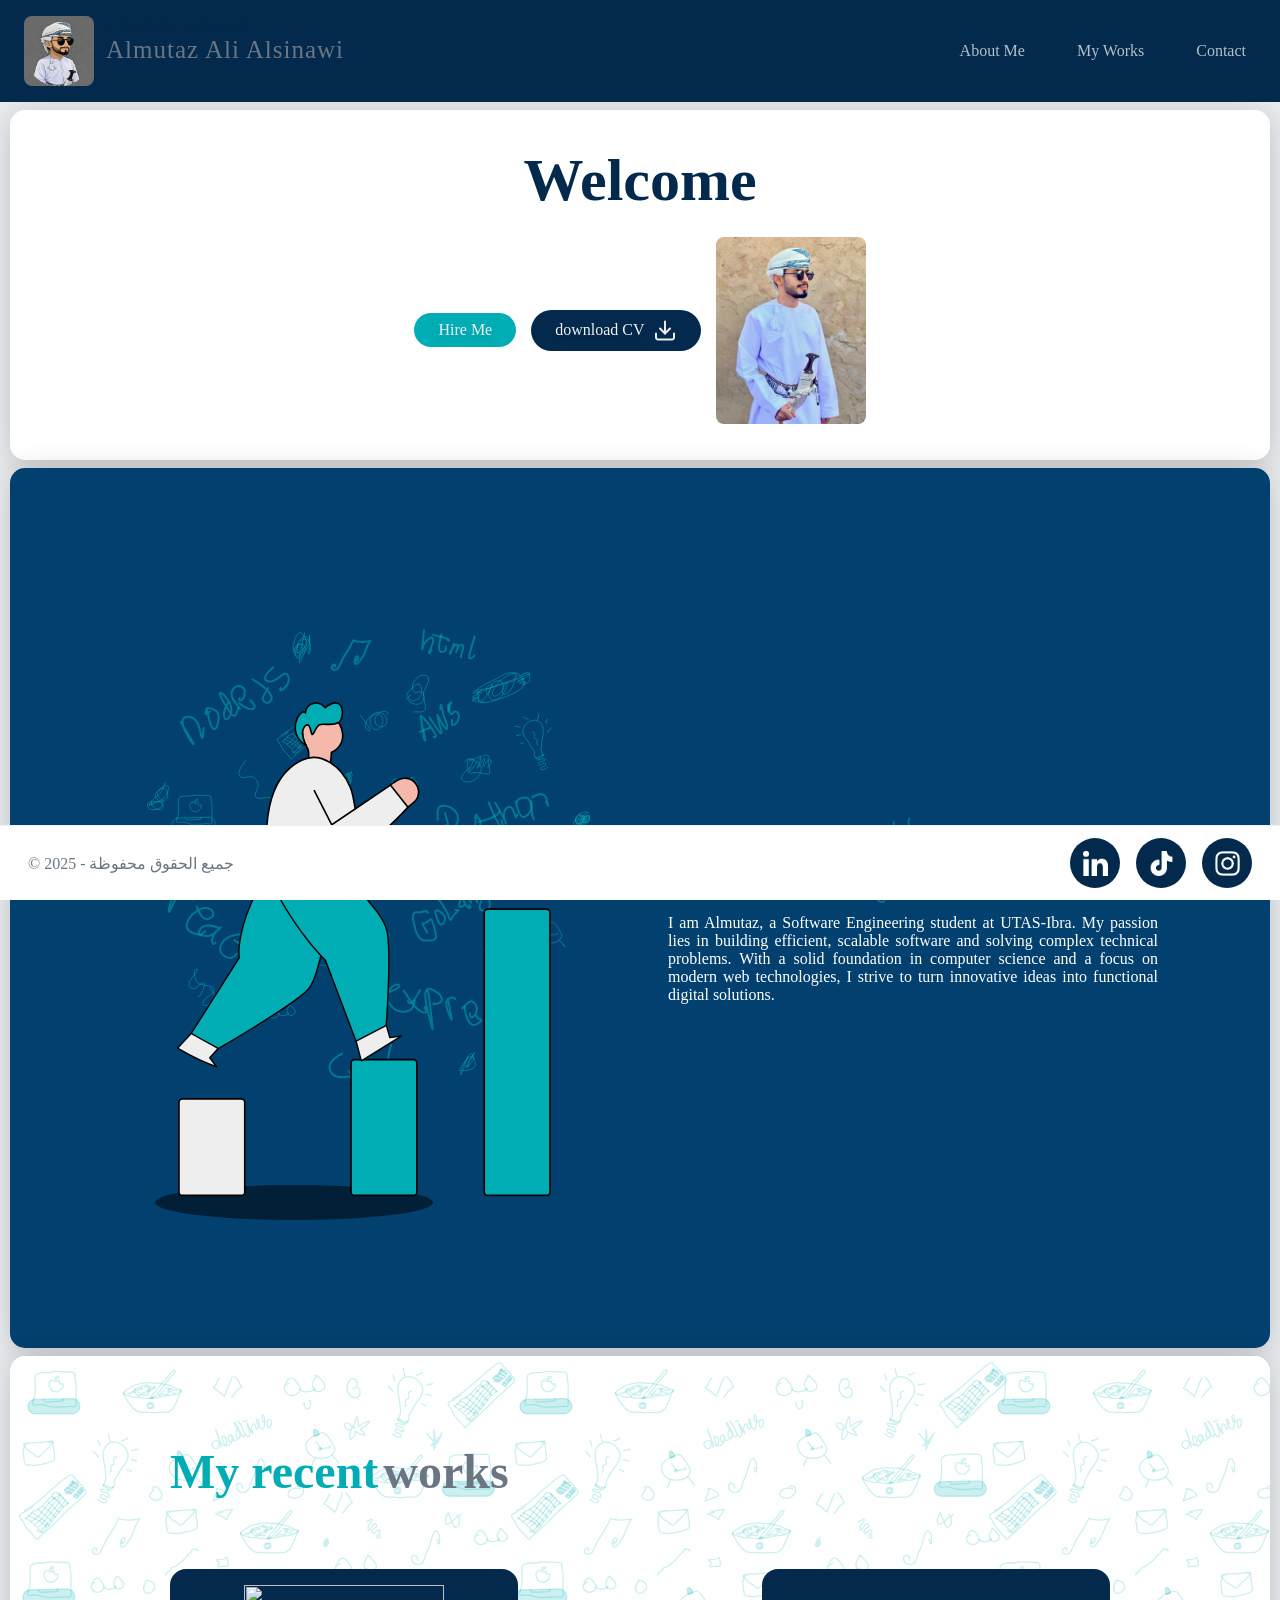
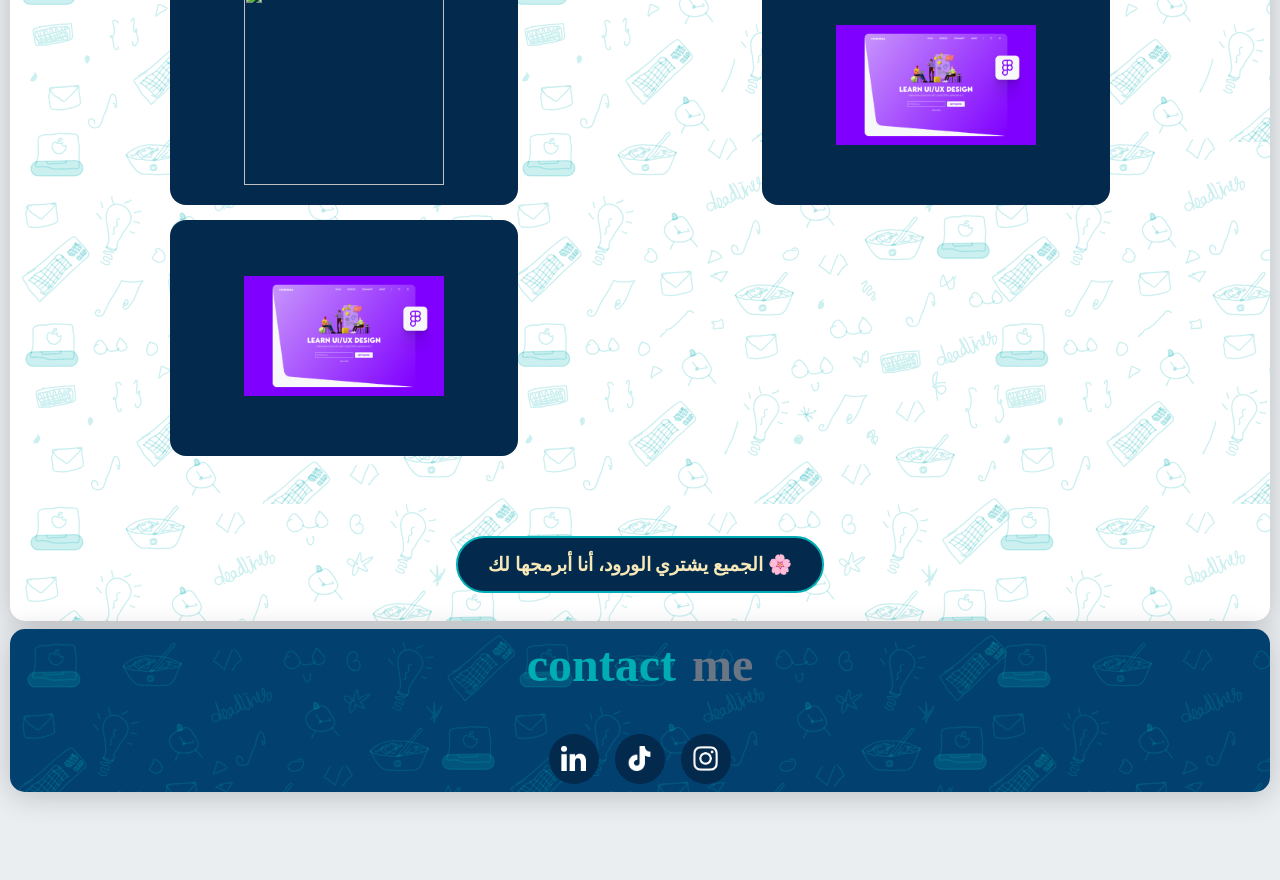
==== commit c27c9313: "2.1" ====
--- a/index.html
+++ b/index.html
@@ -22,7 +22,6 @@
       <li><a class="nav-link" href="#aboutMe">About Me</a></li>
       <li><a class="nav-link" href="#mywoks">My Works</a></li>
       <li><a class="nav-link" href="#contactMe">Contact</a></li>
-      <li><a class="nav-link" href="flower.html">flower</a></li>
       </ul>
     </nav>
   </header>
@@ -90,7 +89,7 @@
       
     </div>
     <div class="flower-wrapper">
-    <button id="flowerBtn" class="magic-button">
+    <button onclick="delayedNav('flower.html')" class="magic-button">
         الجميع يشتري الورود، أنا أبرمجها لك 🌸
     </button>
 </div>
--- a/styles.css
+++ b/styles.css
@@ -17,9 +17,20 @@
   justify-content: space-between; /* هذا السطر هو السر: يدفع اللوجو لليسار والروابط لليمين */  direction: ltr; /* لضمان أن اليسار هو البداية للوجو */
   margin:0;
   font-family:'Segoe UI',Tahoma,sans-serif;
-  background:var(--bg);
+  background:#EBEEF1;
   color:#0b1220;
   padding-bottom:80px;
+}
+/* تنسيق عام لكل الأزرار والروابط لتبدو متفاعلة */
+a, button {
+    cursor: pointer;
+    transition: all 0.3s ease; /* نعومة في الحركة */
+}
+
+/* تأثير "التحميل" البسيط عند الضغط */
+.clicking {
+    opacity: 0.7;
+    pointer-events: none; /* منع الضغط المتكرر أثناء التأخير */
 }
 header {
   background: var(--dark-blue);
@@ -85,12 +96,16 @@
 .hero{
     padding:36px 28px;
     display:flex;
-    gap:20px;
+    gap:10px;
     align-items:center;      /* لتوسيط العناصر أفقياً */
     justify-content:center;  /* لتوسيط العناصر عمودياً */
     flex-direction: column; 
     text-align: center;      /* لضمان توسيط النصوص داخل الحاوية */
-    margin: 5 rem auto;
+    margin: .5rem auto;
+    width: calc(100% - 20px); /* عرض كامل ناقص 40px للمسافة الجانبية */
+    background-color: #fff;
+    border-radius: 15px;
+    box-shadow: 0 4px 30px rgba(0, 0, 0, 0.2); /* ظل خفيف لتحديد القسم */
 }
 .hero-left{
   max-width:720px;
@@ -165,6 +180,10 @@
   align-items: center;
   padding: 8rem 7rem;
   gap: 2rem;
+  width: calc(100% - 20px); /* عرض كامل ناقص 40px للمسافة الجانبية */
+  border-radius: 15px;
+  box-shadow: 0 4px 30px rgba(0, 0, 0, 0.2); /* ظل خفيف لتحديد القسم */
+  margin: .5rem auto;
 }
 .textContainer{
   display: flex;
@@ -193,7 +212,12 @@
 /* works  */
 .works{
   background-image: url("img/svg/background.svg");
-  padding: 10rem 10rem;
+  padding: .5rem 10rem;
+  margin: .5rem auto;
+  width: calc(100% - 20px); /* عرض كامل ناقص 40px للمسافة الجانبية */
+    background-color: #fff;
+    border-radius: 15px;
+    box-shadow: 0 4px 30px rgba(0, 0, 0, 0.2); /* ظل خفيف لتحديد القسم */
   
 }
 .workContainer{
@@ -246,8 +270,11 @@
   align-items: center;
   justify-content: space-around;
   gap: 2rem;
-  padding: 4rem 10rem
-  
+  padding: .5rem 10rem;
+  margin: .5rem auto;
+  width: calc(100% - 20px); /* عرض كامل ناقص 40px للمسافة الجانبية */ 
+  border-radius: 15px;
+  box-shadow: 0 4px 30px rgba(0, 0, 0, 0.2); /* ظل خفيف لتحديد القسم */
 }
 .contactTitle{
   display: flex;
@@ -261,8 +288,8 @@
   display: flex;
   align-items: center;
   justify-content: center;
-  margin-right: 5rem;
   gap: 20rem;
+  width: calc(100% - 20px); /* عرض كامل ناقص 40px للمسافة الجانبية */
 }
 
 
@@ -276,7 +303,9 @@
     padding:12px 28px;
     display:flex;
     justify-content:space-between;
-    align-items:center}
+    align-items:center;
+    
+  }
 .footer-left{color:var(--muted)}
 .socials a{text-decoration:none;
     margin-left:12px;
@@ -394,7 +423,7 @@
   header {
     flex-direction: column;
     gap: 1rem;
-    padding: 1rem;
+    padding: .5rem;
     text-align: center;
   }
 
@@ -406,7 +435,7 @@
   /* 2. قسم الـ Hero: تصغير الخطوط وضبط الصورة */
   .hero {
     padding: 2rem 1rem;
-    margin: 2rem auto;
+    margin: .5rem auto;
   }
   
   .headline {
@@ -423,7 +452,7 @@
     gap: 2rem;
     padding: 50px 30px;
     text-align: center;
-    margin: 3rem auto;
+    margin: .5rem auto;
   }
   .aboutMeImg {
     width: 300px;
@@ -438,7 +467,8 @@
   /* 4. قسم الأعمال Works: تقليل الحواشي الكبيرة وتوسيط العناصر */
   .works {
     padding: 4rem 1rem;
-    margin: 2rem 0;
+    margin: .5rem auto;
+    
   }
 
   .workContainer {
@@ -473,8 +503,7 @@
   .contact {
     flex-direction: column;
     gap: 2rem;
-    margin-right: 0; /* إلغاء المارجن اليمين */
-    padding: 0 20px;
+    
   }
 
   .contactTitle {
@@ -482,9 +511,17 @@
     font-size: 1.5rem;
     
   }
-
+  .contactContacMe{
+  
+  padding: 2rem 0rem;
+  margin: .5rem auto;
+  
+}
+footer, .footer-container { 
+        display: none !important; 
+    }
   /* 6. الفوتر: تحويله من Fixed إلى Relative في الموبايل لكي لا يغطي المحتوى */
-  footer {
+  .footer {
     display: flex;
     position: relative;
     flex-direction: column-reverse;
